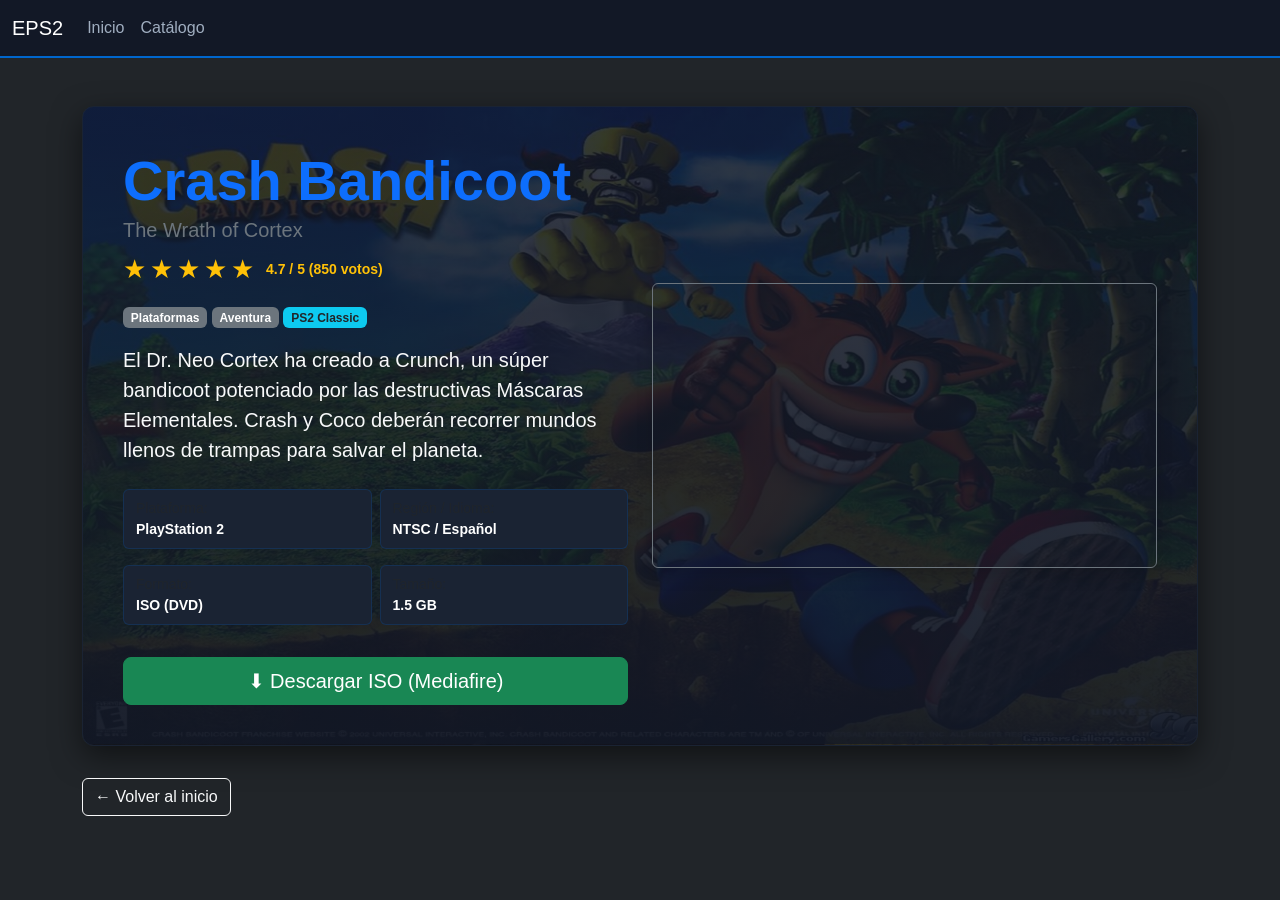
==== crash.html @ 292fd96d "Primer commit: proyecto EPS2" ====
<!DOCTYPE html>
<html lang="es">
<head>
    <meta charset="UTF-8">
    <meta name="viewport" content="width=device-width, initial-scale=1.0">
    <title>Crash Bandicoot - EPS2</title>
    <link rel="icon" type="image/png" href="fotos/ps2.png">
    <link href="https://cdn.jsdelivr.net/npm/bootstrap@5.3.3/dist/css/bootstrap.min.css" rel="stylesheet">
    <link rel="stylesheet" href="css/principal.css">
    <link rel="stylesheet" href="css/juegoss.css">
</head>
<body class="bg-dark text-white">

    <!-- NAVBAR -->
    <nav class="navbar navbar-expand-lg navbar-dark bg-gamer-nav">
        <div class="container-fluid">
            <a class="navbar-brand" href="principal.html">EPS2</a>
            <button class="navbar-toggler" type="button" data-bs-toggle="collapse" data-bs-target="#navbarSupportedContent" aria-controls="navbarSupportedContent" aria-expanded="false" aria-label="Toggle navigation">
                <span class="navbar-toggler-icon"></span>
            </button>
            <div class="collapse navbar-collapse" id="navbarSupportedContent">
                <ul class="navbar-nav me-auto mb-2 mb-lg-0">
                    <li class="nav-item">
                        <a class="nav-link" href="principal.html">Inicio</a>
                    </li>
                    <li class="nav-item">
                        <a class="nav-link" href="catalogo.html">Catálogo</a>
                    </li>
                </ul>
            </div>
        </div>
    </nav>

    <!-- DETALLE DEL JUEGO -->
    <main class="container my-5">
        <div class="game-detail-hero mb-4" style="background-image: linear-gradient(rgba(18, 24, 38, 0.85), rgba(18, 24, 38, 0.95)), url('fotos/crash.jpg');">
            <div class="row align-items-center">
                
                <!-- Info principal -->
                <div class="col-lg-6 mb-4 mb-lg-0">
                    <h1 class="display-4 fw-bold text-primary mb-1">Crash Bandicoot</h1>
                    <h5 class="text-secondary mb-2">The Wrath of Cortex</h5>
                    
                    <!-- Puntuación por estrellas -->
                    <div class="d-flex align-items-center mb-3">
                        <div class="rating-stars me-2" id="rating-container">
                            <span class="star" data-value="1">★</span>
                            <span class="star" data-value="2">★</span>
                            <span class="star" data-value="3">★</span>
                            <span class="star" data-value="4">★</span>
                            <span class="star" data-value="5">★</span>
                        </div>
                        <span id="rating-text" class="text-warning small fw-bold">4.7 / 5 (850 votos)</span>
                    </div>

                    <div class="mb-3">
                        <span class="badge bg-secondary">Plataformas</span>
                        <span class="badge bg-secondary">Aventura</span>
                        <span class="badge bg-info text-dark">PS2 Classic</span>
                    </div>

                    <p class="lead text-light mb-4">
                        El Dr. Neo Cortex ha creado a Crunch, un súper bandicoot potenciado por las destructivas Máscaras Elementales. Crash y Coco deberán recorrer mundos llenos de trampas para salvar el planeta.
                    </p>
                    
                    <!-- Ficha técnica -->
                    <div class="row g-2 mb-4">
                        <div class="col-6">
                            <div class="info-pill small">
                                <span class="text-muted d-block">Plataforma:</span>
                                <strong>PlayStation 2</strong>
                            </div>
                        </div>
                        <div class="col-6">
                            <div class="info-pill small">
                                <span class="text-muted d-block">Región / Idioma:</span>
                                <strong>NTSC / Español</strong>
                            </div>
                        </div>
                        <div class="col-6">
                            <div class="info-pill small">
                                <span class="text-muted d-block">Formato:</span>
                                <strong>ISO (DVD)</strong>
                            </div>
                        </div>
                        <div class="col-6">
                            <div class="info-pill small">
                                <span class="text-muted d-block">Tamaño:</span>
                                <strong>1.5 GB</strong>
                            </div>
                        </div>
                    </div>

                    <!-- BOTÓN DE DESCARGA -->
                    <a href="#" class="btn btn-success btn-lg px-4 py-2 w-100 w-sm-auto" target="_blank" rel="noopener noreferrer">
                        ⬇ Descargar ISO (Mediafire)
                    </a>
                </div>

                <!-- VIDEO TRAILER / GAMEPLAY -->
                <div class="col-lg-6">
                    <div class="ratio ratio-16x9 rounded overflow-hidden shadow border border-secondary">
                        <iframe 
                            src="https://www.youtube.com/embed/D05CCFmCuIc" 
                            title="Crash Bandicoot The Wrath of Cortex Trailer" 
                            allow="accelerometer; autoplay; clipboard-write; encrypted-media; gyroscope; picture-in-picture"
                            allowfullscreen>
                        </iframe>
                    </div>
                </div>
            </div>
        </div>

        <a href="principal.html" class="btn btn-outline-light mt-2">← Volver al inicio</a>
    </main>

    <script src="https://cdn.jsdelivr.net/npm/bootstrap@5.3.3/dist/js/bootstrap.bundle.min.js"></script>
    <script src="js/puntuacion.js"></script>
</body>
</html>
---- css/principal.css ----
/* ==========================================
   1. ESTILOS GENERALES Y BASE
   ========================================== */
body {
    margin: 0;
    font-family: Arial, sans-serif;
    background-color: #0b0f19;
    color: white;
}

/* ==========================================
   2. CARRUSEL (Flujo natural del documento)
   ========================================== */
.header-carrusel {
    position: relative; 
    width: 100%;
    height: 65vh; /* Subido de 50vh a 65vh para que las fotos luzcan más grandes */
    background-color: #121826;
    border-bottom: 3px solid #0066cc;
    overflow: hidden;
}

.carrusel-container {
    position: relative;
    width: 100%;
    height: 100%;
}

.carrusel-slides {
    width: 100%;
    height: 100%;
    position: relative;
}

.slide {
    position: absolute;
    top: 0;
    left: 0;
    width: 100%;
    height: 100%;
    opacity: 0;
    pointer-events: none;
    z-index: 1;
    transition: opacity 0.5s ease-in-out;
}

.slide.active {
    opacity: 1;
    pointer-events: auto;
    z-index: 2;
}

.slide img {
    width: 100%;
    height: 100%;
    object-fit: cover;
    object-position: top; 
}

.slide-caption {
    position: absolute;
    bottom: 0;
    left: 0;
    width: 100%;
    background-color: rgba(0, 0, 0, 0.6);
    color: aquamarine;
    text-align: center;
    padding: 10px 0;
    font-size: 1.2rem;
    font-weight: bold;
    letter-spacing: 1px;
}

/* BOTONES DEL CARRUSEL */
.carrusel-btn {
    position: absolute;
    top: 50%;
    transform: translateY(-50%);
    background-color: rgba(0, 102, 204, 0.7);
    color: white;
    border: none;
    padding: 12px 15px;
    cursor: pointer;
    z-index: 1010;
    font-size: 1.2rem;
    border-radius: 4px;
    transition: background-color 0.2s;
}

.carrusel-btn:hover {
    background-color: rgba(0, 122, 244, 0.9);
}

.prev-btn { left: 20px; }
.next-btn { right: 20px; }

/* ==========================================
   3. BARRA DE NAVEGACIÓN (Efecto Sticky)
   ========================================== */
.navbar {
    position: -webkit-sticky; /* Soporte para Safari antiguo */
    position: sticky;
    top: 0;        /* Se congela arriba de todo al hacer scroll */
    margin-top: 0; /* Empieza pegada justo abajo del carrusel */    
    z-index: 1050; /* Queda por encima del contenido al deslizar */
}

/* ==========================================
   4. CONTENIDO DE LA PÁGINA Y RELLENOS
   ========================================== */
.contenido-pagina {
    /* CORRECCIÓN: Se quitó el 'margin-top: 40vh' para evitar el hueco negro */
    padding: 30px;
    box-sizing: border-box;
}

.contenido-pagina h2 {
    color: white;
    border-bottom: 2px solid #333;
    padding-bottom: 10px;
}

.caja-relleno {
    background-color: #1a2333;
    border: 1px solid #0066cc;
    height: 400px; 
    margin-top: 25px;
    border-radius: 8px;
    display: flex;
    justify-content: center;
    align-items: center;
    font-size: 1.5rem;
    color: #666;
}
/* ==========================================
   5. PERSONALIZACIÓN GAMER PARA LA NAVBAR
   ========================================== */
.bg-gamer-nav {
    background-color: #121826 !important; /* Mismo tono del fondo del carrusel */
    border-bottom: 2px solid #0066cc;     /* Línea azul sutil abajo */
}

/* Color de los textos de la navbar */
.navbar-dark .navbar-nav .nav-link {
    color: #a0aec0;
    font-weight: 500;
    transition: color 0.2s;
}

/* Color al pasar el mouse por encima (Hover) */
.navbar-dark .navbar-nav .nav-link:hover,
.navbar-dark .navbar-nav .nav-link.active {
    color: #0088ff !important; 
}

/* Personalización del Buscador */
.search-input {
    background-color: #1a2333 !important;
    border: 1px solid #0066cc !important;
    color: white !important;
}

.search-input::placeholder {
    color: #666;
}

.search-input:focus {
    box-shadow: 0 0 8px rgba(0, 102, 204, 0.6) !important;
}

/* Botón de búsqueda */
.btn-search {
    color: white;
    background-color: #0066cc;
    border: 1px solid #0066cc;
    transition: all 0.2s;
}

.btn-search:hover {
    background-color: #0052a3;
    border-color: #0052a3;
    color: white;
}

/* Menú desplegable de categorías */
.dropdown-menu-dark {
    background-color: #121826 !important;
    border: 1px solid #0066cc !important;
}

.dropdown-item:hover {
    background-color: #0066cc !important;
    color: white !important;
}
/* ==========================================
   6. DISEÑO DE TARJETAS DE JUEGOS Y CATEGORÍAS
   ========================================== */
.section-title {
    font-size: 1.8rem;
    font-weight: bold;
    letter-spacing: 0.5px;
    color: #ffffff;
}

/* Estilo de la Tarjeta del Juego */
.game-card {
    background-color: #121826 !important;
    border: 1px solid #1a2333 !important;
    border-radius: 8px !important;
    overflow: hidden;
    transition: transform 0.3s ease, border-color 0.3s ease, box-shadow 0.3s ease;
    display: flex;
    flex-direction: column;
    height: 100%;
}

.game-card:hover {
    transform: translateY(-5px);
    border-color: #0066cc !important;
    box-shadow: 0 5px 15px rgba(0, 102, 204, 0.4);
}

/* 1. MÁS ESPACIO PARA LA IMAGEN (Subida de 220px a 310px) */
.game-card-img {
    height: 310px;
    width: 100%;
    object-fit: cover;
    object-position: top center;
    border-bottom: 2px solid #1a2333;
}

/* 2. RECUADRO INFERIOR MÁS COMPACTO (Reduce el padding del contenedor) */
.game-card .card-body {
    padding: 0.65rem 0.85rem !important;
    flex-grow: 1;
    display: flex;
    flex-direction: column;
    justify-content: space-between;
}

/* Título más pegado y proporcionado */
.game-card .card-title {
    font-size: 1.05rem;
    margin-bottom: 0.15rem !important;
}

/* Texto de categoría con margen mínimo */
.game-card .card-text {
    margin-bottom: 0.5rem !important;
}

/* Botón interno más compacto */
.btn-game {
    background-color: #1a2333 !important;
    border: 1px solid #0066cc !important;
    color: #0088ff !important;
    font-weight: bold;
    padding: 0.35rem 0.6rem !important;
    font-size: 0.88rem;
    transition: all 0.2s ease;
}

.btn-game:hover {
    background-color: #0066cc !important;
    color: white !important;
}

/* Botón verde de descarga directa compacto */
.btn-game.btn-success,
.game-card .btn-success {
    background-color: #198754 !important;
    border-color: #198754 !important;
    color: #ffffff !important;
    padding: 0.35rem 0.6rem !important;
    font-size: 0.88rem;
}

.btn-game.btn-success:hover,
.game-card .btn-success:hover {
    background-color: #157347 !important;
    border-color: #146c43 !important;
}

/* Bloques de categorías inferiores */
.category-box {
    background-color: #121826;
    border: 1px solid #1a2333;
    border-radius: 6px;
    cursor: pointer;
    transition: all 0.2s;
}

.category-box h5 {
    margin: 0;
    color: #a0aec0;
    font-size: 1.1rem;
}

.category-box:hover {
    background-color: #0066cc;
    border-color: #0066cc;
}

.category-box:hover h5 {
    color: white;
}
/* Estado del botón de descarga durante el progreso */
.btn-descarga.descargando {
    background-color: #0066cc !important;
    border-color: #0066cc !important;
    cursor: wait;
}

.btn-descarga.completado {
    background-color: #198754 !important;
    border-color: #198754 !important;
}
---- css/juegoss.css ----
/* ==========================================
   ESTILOS ESPECÍFICOS PARA LA VISTA DEL JUEGO
   ========================================== */

/* Bloque principal del juego (fusionado y sin duplicados) */
.game-detail-hero {
    
    background-size: cover;
    background-position: center;
    border: 1px solid #1a2333;
    border-radius: 12px;
    padding: 2.5rem;
    margin-bottom: 2rem;
    box-shadow: 0 10px 30px rgba(0, 0, 0, 0.5);
}

/* Contenedor del video */
.ratio-16x9 {
    border-radius: 8px;
    overflow: hidden;
    box-shadow: 0 4px 15px rgba(0, 0, 0, 0.6);
}

/* Estrellas interactivas */
.rating-stars {
    display: inline-flex;
    font-size: 1.6rem;
    cursor: pointer;
    user-select: none;
}

.star {
    color: #4a5568;
    transition: color 0.2s, transform 0.1s;
    margin-right: 4px;
}

.star.active, 
.star.hover {
    color: #ffc107;
}

/* Ficha técnica */
.info-pill {
    background-color: #1a2333;
    border: 1px solid rgba(0, 102, 204, 0.2);
    border-radius: 6px;
    padding: 8px 12px;
    margin-bottom: 8px;
}
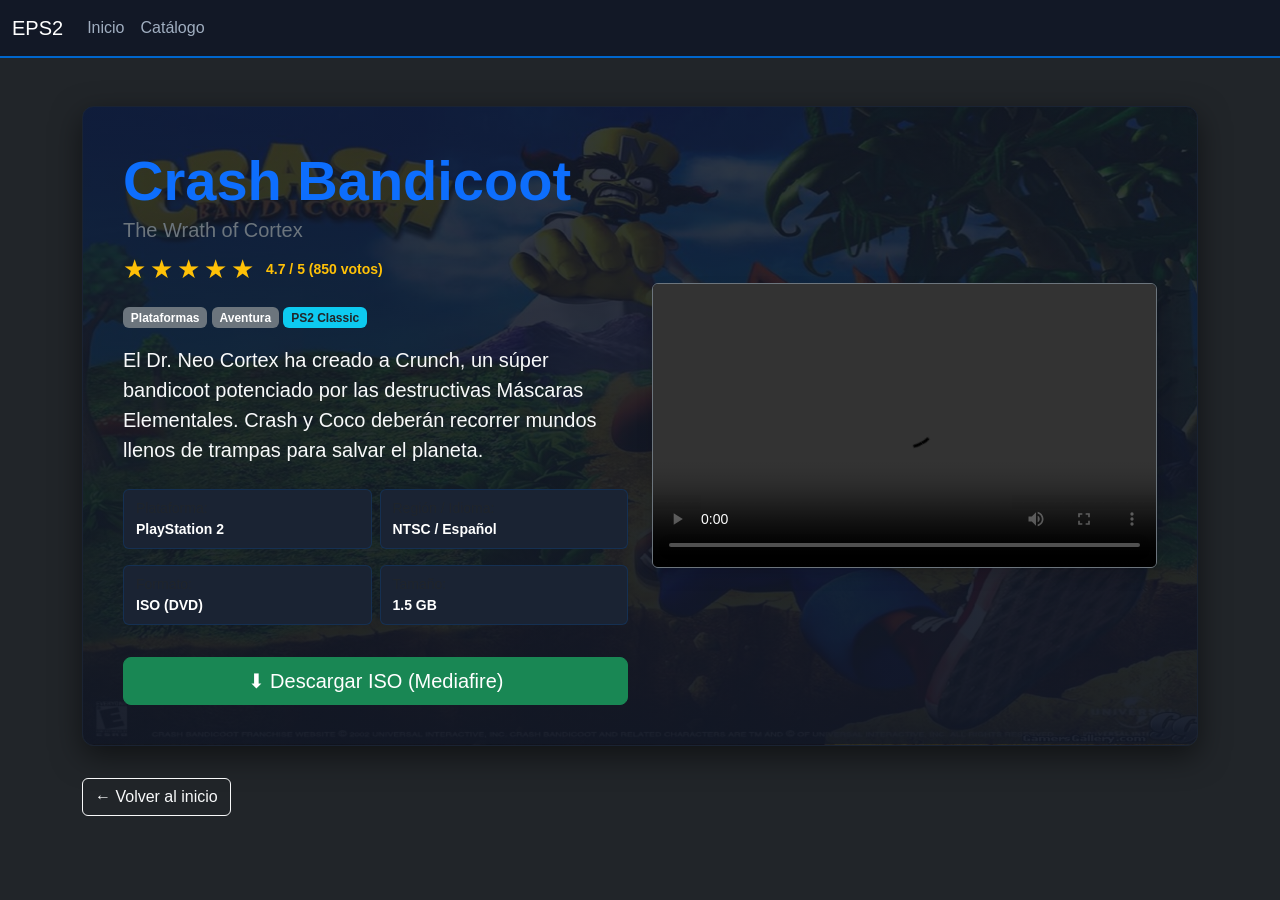
==== commit abfc7f06: "Se reemplazaron los iframes por videos" ====
--- a/crash.html
+++ b/crash.html
@@ -100,12 +100,9 @@
                 <!-- VIDEO TRAILER / GAMEPLAY -->
                 <div class="col-lg-6">
                     <div class="ratio ratio-16x9 rounded overflow-hidden shadow border border-secondary">
-                        <iframe 
-                            src="https://www.youtube.com/embed/D05CCFmCuIc" 
-                            title="Crash Bandicoot The Wrath of Cortex Trailer" 
-                            allow="accelerometer; autoplay; clipboard-write; encrypted-media; gyroscope; picture-in-picture"
-                            allowfullscreen>
-                        </iframe>
+                        <video class="w-100 h-100" controls preload="metadata">
+                            <source src="Videos/crash-trailer.mp4" type="video/mp4">
+                        </video>
                     </div>
                 </div>
             </div>
--- a/css/principal.css
+++ b/css/principal.css
@@ -314,4 +314,15 @@
 .btn-descarga.completado {
     background-color: #198754 !important;
     border-color: #198754 !important;
+}
+.btn-descarga {
+    color: #ffffff !important;
+    font-weight: 700 !important;
+    font-size: 1rem !important;
+    text-shadow: 0 1px 2px rgba(0, 0, 0, 0.6);
+}
+
+/* Aclara las viñetas y descripciones de las tarjetas */
+.game-card .text-muted {
+    color: #cbd5e1 !important;
 }
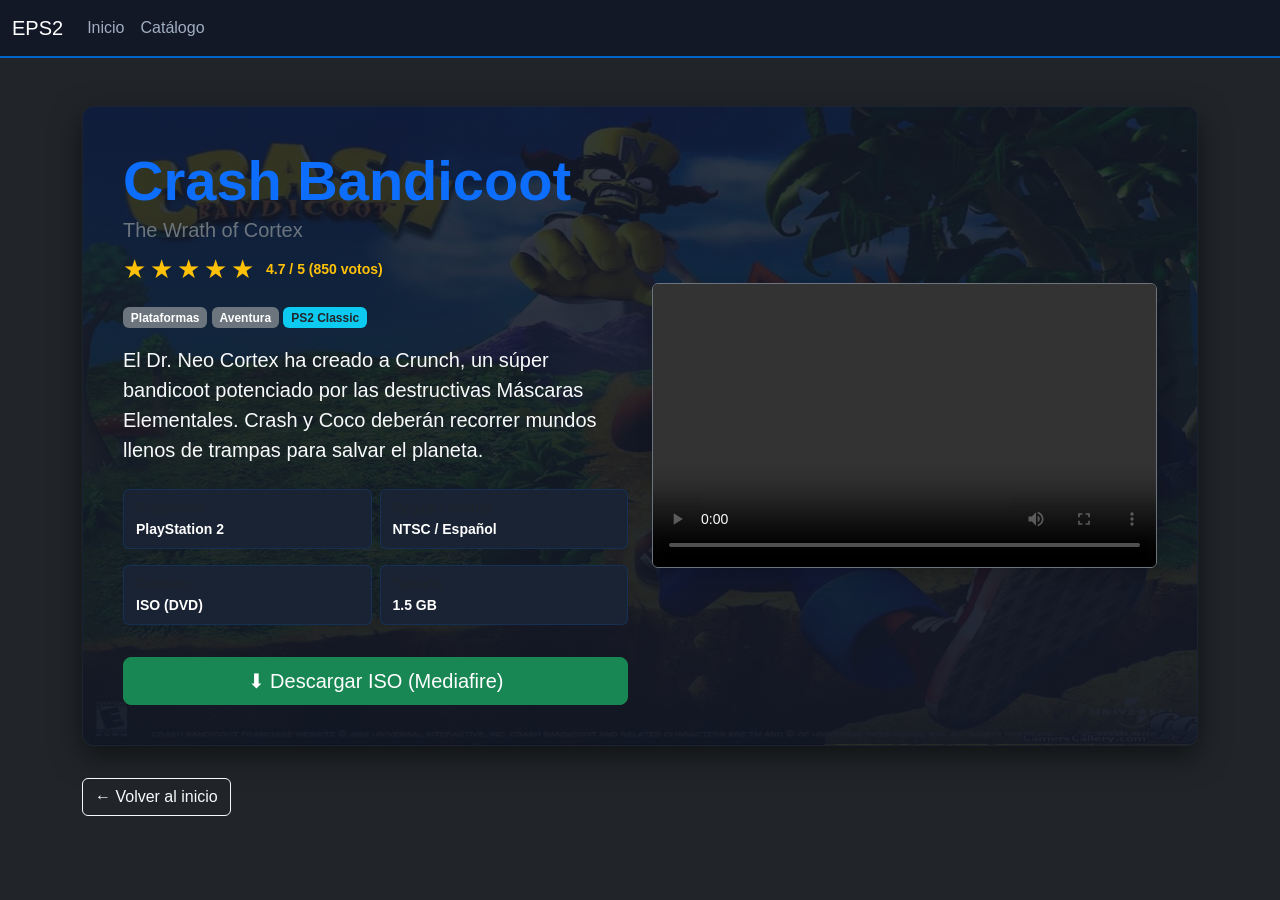
==== commit 5bc9d358: "Se oculto el buscador cuando se cambia de menu y se agrego una descarga real" ====
--- a/crash.html
+++ b/crash.html
@@ -92,7 +92,7 @@
                     </div>
 
                     <!-- BOTÓN DE DESCARGA -->
-                    <a href="#" class="btn btn-success btn-lg px-4 py-2 w-100 w-sm-auto" target="_blank" rel="noopener noreferrer">
+                    <a href="https://www.mediafire.com/file/rjmi2n6v926qyj5?action=check" class="btn btn-success btn-lg px-4 py-2 w-100 w-sm-auto" target="_blank" rel="noopener noreferrer">
                         ⬇ Descargar ISO (Mediafire)
                     </a>
                 </div>
